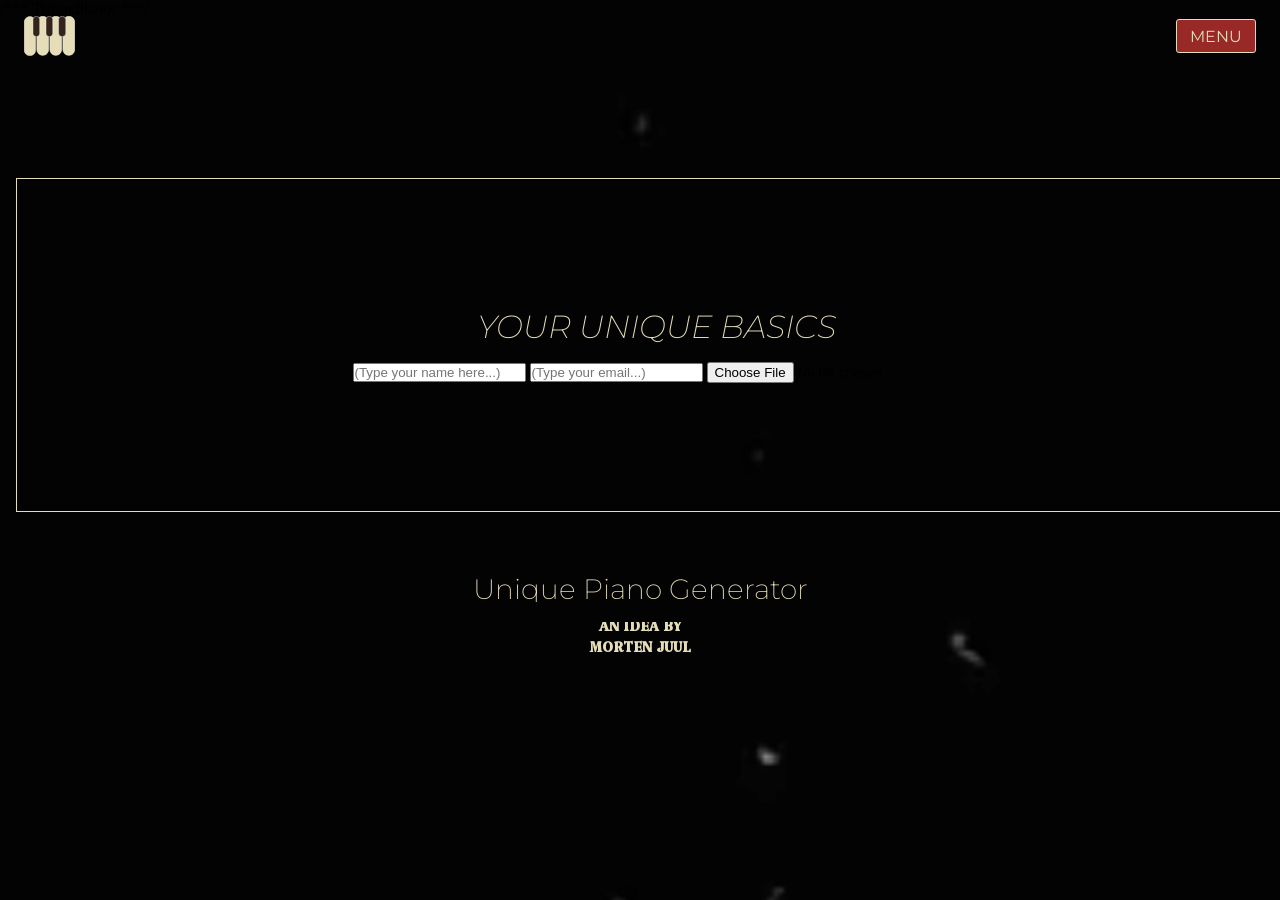
==== generator-basics.html @ 99628f64 "generator_site_startet" ====
<!DOCTYPE html>
<html lang="en">

<head>
    <meta charset="UTF-8">
    <meta name="viewport" content="width=device-width, initial-scale=1.0">
    <meta name="robots" content="noindex">

    <link href="https://fonts.googleapis.com/css2?family=Montserrat:ital,wght@0,100..900;1,100..900&display=swap"
        rel="stylesheet">
    <link href="https://fonts.googleapis.com/css2?family=Katibeh&display=swap" rel="stylesheet">


    <title>Generator - Basics</title>
    <link rel="stylesheet" href="style.css">
    <link rel="stylesheet" href="layout.css">
</head>

<body>

    <header class="site_header">
        <a href="index.html" class="header_logo">
            <img src="./svg_ikoner/emnesite_logo.svg" alt="Unique Piano Generator Logo">
        </a>
        <button class="header_menu">MENU</button>
    </header>

    <main>

        /*** Trinindikator ***/


        <section class="generator_form">
            <h3> YOUR UNIQUE BASICS</h3>

            <form class="demo_form" onsubmit="return false">

                <input type="text" id="navn" name="navn" placeholder="(Type your name here...)">
                <input type="email" id="email" name="email" placeholder="(Type your email...)">
                <input type="file" id="upload_img" name="Upload" placeholder="Upload your IMG
(this will be the interface-artwork on you digital instrument)">
        </section>


    </main>
    <footer>
        <h1>Unique Piano Generator</h1>
        <h2>AN IDEA BY<br> MORTEN JUUL</h2>

    </footer>


</body>

</html>
---- style.css ----
/*************** Reset *********************/
* {
  margin: 0;
  padding: 0;
  box-sizing: border-box;
  overflow-x: hidden;
}
img {
  width: 100%;
  height: auto;
  display: block;
}

/*************** Baggrund *********************/

body {
  background-image: url(./imgs/Baggrund\ til\ uploadsite\ 1\ -\ Emnesite.webp);
  background: cover fixed;
  background-position: center;
}

/*************** Header *********************/

.site_header {
  position: fixed;
  top: 0;
  left: 0;
  width: 100%;
  z-index: 100;
  display: flex;
  justify-content: space-between;
  align-items: center;
  padding: 1rem 1.5rem;
  box-sizing: border-box;
}

.header_logo img {
  display: block;
  height: 2.5rem;
  width: auto;
}

.header_menu {
  font-family: Montserrat, sans-serif;
  font-size: 1rem;
  color: #e5ddb8;
  background: #982926;
  border: 1px solid #e5ddb8;
  border-radius: 3px;
  padding: 0.4rem 0.8rem;
  cursor: pointer;
}

.site_header {
  /*** det er den her kode der ændre farven ved scrolle ***/
  background-color: transparent;
  animation: fra-gennemsigtig-til-farve linear both;
  animation-timeline: scroll();
  animation-range: calc(100svh - 80px) 100svh;
}

@keyframes fra-gennemsigtig-til-farve {
  to {
    background-color: #982926;
  }
}

/*************** Tekst-fonte *********************/

h1 {
  font-family: Montserrat, sans-serif;
  font-size: 2.75rem;
  font-weight: 200;
  color: #e5ddb8;
  line-height: 0.85;
}

h2 {
  font-family: Katibeh, serif;
  font-size: 1.3rem;
  color: #e5ddb8;
  line-height: 1;
}

.index_tagline h2 {
  font-size: 1.75rem;
}

h3 {
  font-family: Montserrat, sans-serif;
  font-size: 2rem;
  font-style: italic;
  font-weight: 200;
  color: #e5ddb8;
  white-space: nowrap;
  width: max-content;
  display: block;
}

p {
  font-family: Montserrat, sans-serif;
  font-size: 1rem;
  font-weight: 200;
  color: #e5ddb8;
}

/*************** Tekst-animationer *********************/

h3 span {
  display: inline-block;
  animation: tekst_ruller_over_skærm 8s linear infinite;
}

@keyframes tekst_ruller_over_skærm {
  0% {
    transform: translateX(0);
  }
  100% {
    transform: translateX(-100%);
  }
}

/*************** Guide-box *********************/

.guide_boxes {
  background-color: #982926;
}

/*************** Videoguide-box, ramme *********************/
.video_guide {
  &:hover {
    cursor: pointer;
  }

  @media (width > 700px) {
    border: 0.5px solid #e5ddb8;
  }
}

/*************** Generator CTA *********************/

.generator_cta {
  display: block;
  width: 300px;
  max-width: 100%;
  margin: 0 auto 3rem;
  padding: 2rem;
  border: 0.5px solid #e5ddb8;
  background-color: transparent;
  text-decoration: none;
  cursor: pointer;
  transition: background-color 0.3s;
}

.generator_cta:hover {
  background-color: #e5ddb8;
}

.generator_ikon {
  display: block;
  padding: 40px;
  width: 100%;
  animation: rotation 12s linear infinite;
  transition: filter 0.3s;
}

.generator_cta:hover .generator_ikon {
  filter: brightness(0);
}

@keyframes rotation {
  from {
    transform: rotate(0deg);
  }
  to {
    transform: rotate(-360deg);
  }
}

/*************** Generator Form *********************/

.generator_form {
  border: 0.5px solid #e5ddb8;
  margin: 1rem;
}

/*************** Footer Design *********************/

footer h1 {
  font-family: Montserrat, sans-serif;
  font-size: 1.75rem;
  font-weight: 200;
  color: #e5ddb8;
  line-height: 0.85;
  text-align: center;
  margin: 50px 0px 20px;
}

footer h2 {
  font-family: Katibeh, serif;
  font-size: 1.3rem;
  color: #e5ddb8;
  line-height: 1;
  text-align: center;
}
---- layout.css ----
main {
  margin-inline: auto;
}

/*************** Index_Hero *********************/

.index_hero {
  position: relative;
  isolation: isolate;
  width: 100%;
  height: 100vh;
  height: 100svh;
  overflow: hidden;
  display: grid;
  grid-template-rows: 1fr 1fr;
  justify-items: center;
  text-align: center;
  padding-inline: 1.5rem;
}

.video_hero {
  position: absolute;
  width: 100%;
  height: 100%;
  object-fit: cover;
  z-index: -1;
}

.index_hero h1 {
  align-self: end;
  padding-bottom: 8rem;
}

.index_hero h2 {
  align-self: start;
  padding-top: 16rem;
}

/*************** Index_Tagline *********************/

.index_tagline {
  margin-top: 50px;
  text-align: center;
}

/*************** Index_Marquee *********************/
.marquee {
  margin-top: 100px;
  margin-bottom: 40px;
  width: 100%;
  overflow: hidden;
}

/*************** Index_Guide *********************/

.guide_section {
  position: relative;
  isolation: isolate;
  overflow: hidden;
  padding: 3rem 1rem;
}

.guide_baggrund {
  position: absolute;
  inset: 0;
  width: 100%;
  height: 100%;
  object-fit: cover;
  z-index: -1;
}

/*** Swipe-slideren til mobil-visning ***/
.guide_slider {
  display: flex;
  gap: 1rem;
  overflow-x: auto;
  scroll-snap-type: x mandatory;
  scrollbar-width: none;
}
.guide_slider::-webkit-scrollbar {
  display: none;
}

/*** DESKTOP: 5 bokse i række og Compatibility under som i prototypen ***/
@media (width>900px) /*Jeg laver den her på 900px da den ellers brækker forkert over med overskriften i guide, så den ikke er læsbar*/ {
  .guide_slider {
    display: grid;
    grid-template-columns: repeat(5, 1fr);
    gap: 1.5rem;
    overflow: visible;
  }

  .box_compatibility {
    grid-column: 2 / 5;
    aspect-ratio: auto;
  }
}

.guide_boxes {
  display: grid;
  grid-template-columns: 1fr auto;
  align-content: start;
  gap: 0.5rem 1rem;
  padding: 1.25rem;
  flex: 0 0 85%;
  min-width: 0;
  scroll-snap-align: center;
}

.guide_boxes h2 {
  grid-column: 1;
  grid-row: 1;
}

.guide_boxes p {
  grid-column: 1 / -1;
  grid-row: 2;
}

.guide_boxes img {
  grid-column: 2;
  grid-row: 1;
  width: clamp(56px, 6vw, 80px);
  height: auto;
}

.box_compatibility {
  grid-template-columns: 1fr;
  text-align: center;
}
.box_compatibility h2,
.box_compatibility p {
  grid-column: 1;
}

/*************** Video_Guide *********************/

.video_guide {
  display: block;
  width: 100%;
  max-width: 900px;
  height: auto;
  justify-items: center;
  margin: 0 auto;
}

/*************** Generator_CTA *********************/

.generator_cta {
  margin-top: 100px;
}

/*************** Generator / upload form *********************/

.generator_form {
  display: grid;
  grid-template-columns: 1fr;
  gap: 1rem;
  justify-items: center;
  text-align: center;
  border: 0.5px solid #e5ddb8;
  width: 100%;
  padding: 8rem 1rem 8rem 1rem; /*** rækkefølgen er: top, højre, bund, venstre***/
  margin-top: 10rem;
}
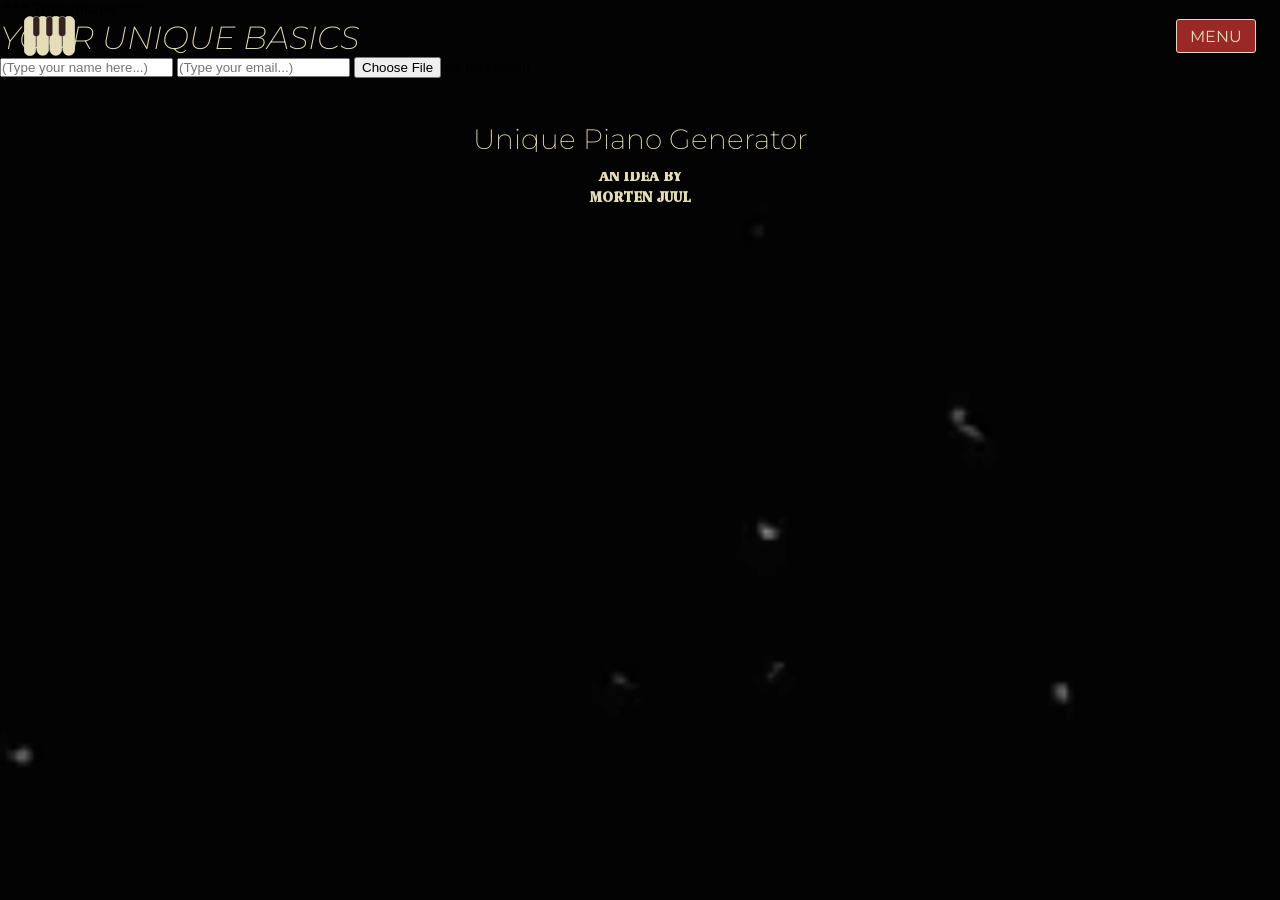
==== commit f1769249: "index_dropdown_menu" ====
--- a/generator-basics.html
+++ b/generator-basics.html
@@ -10,6 +10,7 @@
         rel="stylesheet">
     <link href="https://fonts.googleapis.com/css2?family=Katibeh&display=swap" rel="stylesheet">
 
+    <link rel="icon" href="./favicon.ico" />
 
     <title>Generator - Basics</title>
     <link rel="stylesheet" href="style.css">
@@ -49,6 +50,7 @@
 
     </footer>
 
+    <script src="menu.js"></script>
 
 </body>
 
--- a/style.css
+++ b/style.css
@@ -40,17 +40,6 @@
   width: auto;
 }
 
-.header_menu {
-  font-family: Montserrat, sans-serif;
-  font-size: 1rem;
-  color: #e5ddb8;
-  background: #982926;
-  border: 1px solid #e5ddb8;
-  border-radius: 3px;
-  padding: 0.4rem 0.8rem;
-  cursor: pointer;
-}
-
 .site_header {
   /*** det er den her kode der ændre farven ved scrolle ***/
   background-color: transparent;
@@ -65,6 +54,49 @@
   }
 }
 
+/*************** Menu-knap *********************/
+
+.header_menu {
+  font-family: Montserrat, sans-serif;
+  font-size: 1rem;
+  color: #e5ddb8;
+  background: #982926;
+  border: 1px solid #e5ddb8;
+  border-radius: 3px;
+  padding: 0.4rem 0.8rem;
+  cursor: pointer;
+}
+
+/*************** Dropdown-menu *********************/
+
+nav {
+  display: none;
+  position: fixed;
+  top: 4.5rem; /*** gør sådan at den røde header og menu hænger sammen ***/
+  width: 100%;
+  z-index: 100;
+  background-color: #982926;
+  padding: 1rem 1rem;
+  text-align: end;
+}
+
+nav.active {
+  display: block;
+}
+
+nav li {
+  margin: 0.5rem 2.3rem 0rem 0rem; /* styrer margin, så tekst flytter sig */
+}
+
+/* Udseende på linkene */
+nav a {
+  font-family: Montserrat, sans-serif;
+  font-size: 1.5rem;
+  font-style: italic;
+  font-weight: 200;
+  color: #e5ddb8;
+}
+
 /*************** Tekst-fonte *********************/
 
 h1 {
@@ -92,8 +124,8 @@
   font-style: italic;
   font-weight: 200;
   color: #e5ddb8;
-  white-space: nowrap;
-  width: max-content;
+  white-space: nowrap; /*** sørger for at alt blir på en linje ***/
+
   display: block;
 }
 
@@ -124,6 +156,7 @@
 
 .guide_boxes {
   background-color: #982926;
+  border: 1px solid #681815;
 }
 
 /*************** Videoguide-box, ramme *********************/
@@ -137,15 +170,15 @@
   }
 }
 
-/*************** Generator CTA *********************/
+/*************** Generator CTA-knap *********************/
 
 .generator_cta {
   display: block;
   width: 300px;
   max-width: 100%;
   margin: 0 auto 3rem;
-  padding: 2rem;
-  border: 0.5px solid #e5ddb8;
+  padding: 4.5rem;
+  border: 1px solid #e5ddb8;
   background-color: transparent;
   text-decoration: none;
   cursor: pointer;
@@ -158,9 +191,8 @@
 
 .generator_ikon {
   display: block;
-  padding: 40px;
-  width: 100%;
-  animation: rotation 12s linear infinite;
+  width: 100%;
+  animation: rotation 14s linear infinite;
   transition: filter 0.3s;
 }
 
@@ -177,13 +209,6 @@
   }
 }
 
-/*************** Generator Form *********************/
-
-.generator_form {
-  border: 0.5px solid #e5ddb8;
-  margin: 1rem;
-}
-
 /*************** Footer Design *********************/
 
 footer h1 {
--- a/layout.css
+++ b/layout.css
@@ -77,12 +77,9 @@
   scroll-snap-type: x mandatory;
   scrollbar-width: none;
 }
-.guide_slider::-webkit-scrollbar {
-  display: none;
-}
 
 /*** DESKTOP: 5 bokse i række og Compatibility under som i prototypen ***/
-@media (width>900px) /*Jeg laver den her på 900px da den ellers brækker forkert over med overskriften i guide, så den ikke er læsbar*/ {
+@media (width>800px) /*Jeg laver den her på 900px da den ellers brækker forkert over med overskriften i guide, så den ikke er læsbar*/ {
   .guide_slider {
     display: grid;
     grid-template-columns: repeat(5, 1fr);
@@ -98,11 +95,11 @@
 
 .guide_boxes {
   display: grid;
-  grid-template-columns: 1fr auto;
+  grid-template-columns: 1fr auto; /***** det betyder at der er to kolonner men den første fylder alt det er er plads til ift. auto's størrelse***/
   align-content: start;
   gap: 0.5rem 1rem;
   padding: 1.25rem;
-  flex: 0 0 85%;
+  flex: 0 0 85%; /***1. tal: siger at box ikke må vokse***/
   min-width: 0;
   scroll-snap-align: center;
 }
@@ -124,15 +121,6 @@
   height: auto;
 }
 
-.box_compatibility {
-  grid-template-columns: 1fr;
-  text-align: center;
-}
-.box_compatibility h2,
-.box_compatibility p {
-  grid-column: 1;
-}
-
 /*************** Video_Guide *********************/
 
 .video_guide {
@@ -152,14 +140,8 @@
 
 /*************** Generator / upload form *********************/
 
-.generator_form {
-  display: grid;
-  grid-template-columns: 1fr;
-  gap: 1rem;
-  justify-items: center;
-  text-align: center;
-  border: 0.5px solid #e5ddb8;
-  width: 100%;
-  padding: 8rem 1rem 8rem 1rem; /*** rækkefølgen er: top, højre, bund, venstre***/
-  margin-top: 10rem;
+@media (width>800px) {
+  .generator_cta {
+    width: 500px;
+  }
 }
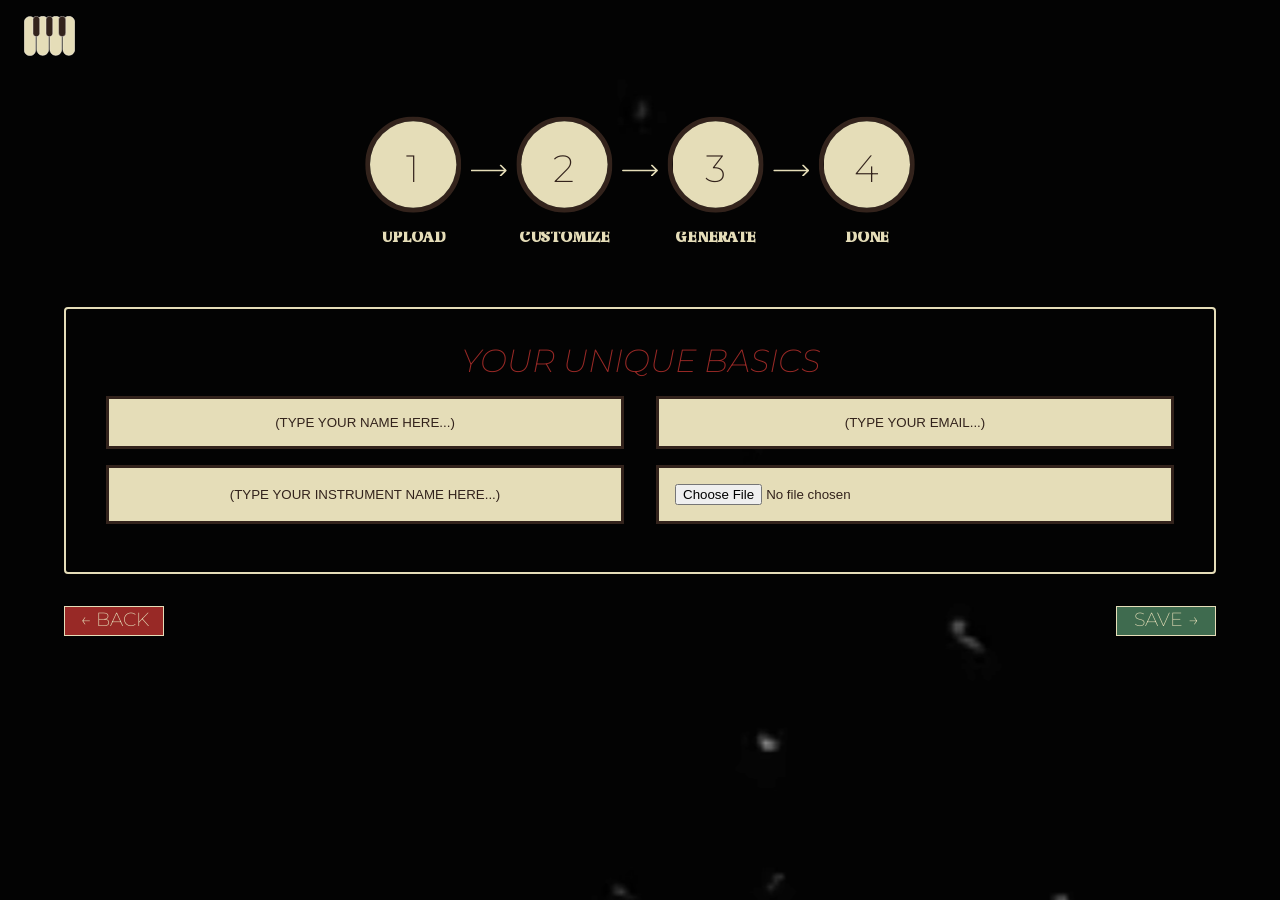
==== commit 5d1bd283: "generator_basics_upload_done" ====
--- a/generator-basics.html
+++ b/generator-basics.html
@@ -23,32 +23,53 @@
         <a href="index.html" class="header_logo">
             <img src="./svg_ikoner/emnesite_logo.svg" alt="Unique Piano Generator Logo">
         </a>
-        <button class="header_menu">MENU</button>
+
     </header>
 
     <main>
 
-        /*** Trinindikator ***/
+
+        <div class="trinindikator">
+            <div class="trin upload_trin">
+                <h3>1</h3>
+                <h2>UPLOAD</h2>
+            </div>
+            <img class="pil_generator_sites" src="./svg_ikoner/Pil.svg" alt="Pil">
+            <div class="trin customize_trin">
+                <h3>2</h3>
+                <h2>CUSTOMIZE</h2>
+            </div>
+            <img class="pil_generator_sites" src="./svg_ikoner/Pil.svg" alt="Pil">
+            <div class="trin generate_trin">
+                <h3>3</h3>
+                <h2>GENERATE</h2>
+            </div>
+            <img class="pil_generator_sites" src="./svg_ikoner/Pil.svg" alt="Pil">
+            <div class="trin done_trin">
+                <h3>4</h3>
+                <h2>DONE</h2>
+            </div>
+        </div>
 
 
-        <section class="generator_form">
+        <div class="generator_form">
             <h3> YOUR UNIQUE BASICS</h3>
 
-            <form class="demo_form" onsubmit="return false">
+            <form class="generator_basics" onsubmit="return false">
 
                 <input type="text" id="navn" name="navn" placeholder="(Type your name here...)">
                 <input type="email" id="email" name="email" placeholder="(Type your email...)">
-                <input type="file" id="upload_img" name="Upload" placeholder="Upload your IMG
-(this will be the interface-artwork on you digital instrument)">
-        </section>
+                <input type="text" id="instrument" name="navn" placeholder="(Type your instrument name here...)">
+                <input type="file" id="upload_img" name="Upload" accept="image/*">
+            </form>
+        </div>
 
+        <div class="back_save">
+            <a class="back_knap" href="generator-basics.html">← BACK</a>
+            <a class="save_knap" href="generator-upload.html">SAVE →</a>
+        </div>
 
     </main>
-    <footer>
-        <h1>Unique Piano Generator</h1>
-        <h2>AN IDEA BY<br> MORTEN JUUL</h2>
-
-    </footer>
 
     <script src="menu.js"></script>
 
--- a/style.css
+++ b/style.css
@@ -166,7 +166,7 @@
   }
 
   @media (width > 700px) {
-    border: 0.5px solid #e5ddb8;
+    border: 1.5px solid #e5ddb8;
   }
 }
 
@@ -209,6 +209,108 @@
   }
 }
 
+/*************** Generator-form - Trinindikator *********************/
+
+.trin h3 {
+  width: 80px;
+  height: 80px;
+  border: 4px solid #33231c;
+  border-radius: 50%;
+  background-color: #e5ddb8;
+  color: #33231c;
+  font-style: normal;
+  font-size: 2rem;
+  line-height: 80px;
+  text-align: center;
+}
+
+.active_trin h3 {
+  background-color: #3f6b4f;
+  color: #e5ddb8;
+  border: 4px solid #e5ddb8;
+}
+.trin h2 {
+  font-size: 1.2rem;
+  text-align: center;
+}
+
+/*************** Genrator-form - Basics *********************/
+
+.generator_form {
+  border: 2px solid #e5ddb8;
+  border-radius: 4px;
+}
+
+.generator_form h3 {
+  color: #982926;
+}
+
+.generator_basics {
+  padding: 1rem;
+  border-radius: 4px;
+  font-family: Montserrat, sans-serif;
+  font-size: 1rem;
+}
+
+input {
+  background-color: #e5ddb8;
+  border: 3px solid #33231c;
+  padding: 1rem;
+  color: #33231c;
+  text-align: center;
+}
+
+.generator_basics input::placeholder {
+  color: #33231c;
+  text-transform: uppercase;
+}
+
+.felt_email p {
+  margin-top: 0.75rem;
+  text-transform: uppercase;
+  font-size: 0.8rem;
+}
+
+.save_knap {
+  display: block;
+  text-decoration: none;
+  text-align: center;
+  width: 100px;
+  height: 30px;
+  background-color: #3f6b4f;
+  border: 1px solid #e5ddb8;
+  color: #e5ddb8;
+  font-family: Montserrat, sans-serif;
+  font-size: 1.2rem;
+  font-weight: 200;
+  cursor: pointer;
+}
+
+.save_knap:hover {
+  background-color: #e5ddb8;
+  color: #3f6b4f;
+}
+
+.back_knap {
+  display: block;
+  text-decoration: none;
+  text-align: center;
+  width: 100px;
+  height: 30px;
+  background-color: #982926;
+  border: 1px solid #e5ddb8;
+  color: #e5ddb8;
+  font-family: Montserrat, sans-serif;
+  font-size: 1.2rem;
+  font-weight: 200;
+  cursor: pointer;
+}
+
+.back_knap:hover {
+  background-color: #e5ddb8;
+  color: #982926;
+}
+
 /*************** Footer Design *********************/
 
 footer h1 {
--- a/layout.css
+++ b/layout.css
@@ -1,5 +1,6 @@
 main {
   margin-inline: auto;
+  max-width: 1200px;
 }
 
 /*************** Index_Hero *********************/
@@ -8,8 +9,8 @@
   position: relative;
   isolation: isolate;
   width: 100%;
-  height: 100vh;
-  height: 100svh;
+  height: 100vh; /*** De her to får hero til at fylde hele skærmens højde på både mobil og desktop ***/
+  height: 100svh; /*** De her to får hero til at fylde hele skærmens højde på både mobil og desktop ***/
   overflow: hidden;
   display: grid;
   grid-template-rows: 1fr 1fr;
@@ -27,13 +28,13 @@
 }
 
 .index_hero h1 {
-  align-self: end;
-  padding-bottom: 8rem;
+  grid-row: 1;
+  padding-top: 10rem;
 }
 
 .index_hero h2 {
-  align-self: start;
-  padding-top: 16rem;
+  grid-row: 2;
+  padding-top: 10rem;
 }
 
 /*************** Index_Tagline *********************/
@@ -69,7 +70,7 @@
   z-index: -1;
 }
 
-/*** Swipe-slideren til mobil-visning ***/
+/*** note: Swipe-slideren til mobil-visning ***/
 .guide_slider {
   display: flex;
   gap: 1rem;
@@ -78,7 +79,7 @@
   scrollbar-width: none;
 }
 
-/*** DESKTOP: 5 bokse i række og Compatibility under som i prototypen ***/
+/*** note: DESKTOP: 5 bokse i række og Compatibility under som i prototypen ***/
 @media (width>800px) /*Jeg laver den her på 900px da den ellers brækker forkert over med overskriften i guide, så den ikke er læsbar*/ {
   .guide_slider {
     display: grid;
@@ -95,11 +96,11 @@
 
 .guide_boxes {
   display: grid;
-  grid-template-columns: 1fr auto; /***** det betyder at der er to kolonner men den første fylder alt det er er plads til ift. auto's størrelse***/
+  grid-template-columns: 1fr auto; /***** note: det betyder at der er to kolonner men den første fylder alt det er er plads til ift. auto's størrelse***/
   align-content: start;
   gap: 0.5rem 1rem;
   padding: 1.25rem;
-  flex: 0 0 85%; /***1. tal: siger at box ikke må vokse***/
+  flex: 0 0 85%; /***note: 1. tal: siger at box ikke må vokse***/
   min-width: 0;
   scroll-snap-align: center;
 }
@@ -135,13 +136,115 @@
 /*************** Generator_CTA *********************/
 
 .generator_cta {
-  margin-top: 100px;
-}
-
-/*************** Generator / upload form *********************/
+  margin-top: 130px;
+}
+
+/*************** Generator / upload form  på Indexet *********************/
 
 @media (width>800px) {
   .generator_cta {
     width: 500px;
   }
 }
+
+/*************** Generator - Trinindikator *********************/
+
+.trinindikator {
+  display: grid;
+  grid-template-columns: repeat(7, auto); /* 4 trin + 3 pile = 7 kolonner */
+  justify-content: center;
+  align-items: start;
+  column-gap: 0.5rem;
+  padding-inline: 1.5rem;
+  margin-top: 8rem;
+}
+
+.trin {
+  display: grid;
+  justify-items: center;
+  gap: 1rem;
+}
+
+.pil_generator_sites {
+  width: 30px;
+  align-self: start;
+  margin-top: 40px;
+}
+
+@media (min-width: 800px) {
+  .trinindikator {
+    scale: 1.2;
+  }
+}
+
+/*************** Generator-form *********************/
+
+.generator_form {
+  display: grid;
+  justify-items: center;
+  padding: 2rem 1.5rem;
+  margin: 4rem 1.5rem 0 1.5rem;
+}
+
+/**** Basics ****/
+/* MOBIL: alt under hinanden */
+.generator_basics {
+  display: grid;
+  grid-template-columns: 1fr;
+  gap: 1rem;
+  width: 100%;
+}
+
+.generator_basics input {
+  width: 100%;
+}
+
+/**** DESKTOP: så den kommer op i 2 kolonner ****/
+@media (min-width: 800px) {
+  .generator_basics {
+    grid-template-columns: 1fr 1fr;
+    gap: 1rem 2rem;
+  }
+  .felt_navn {
+    grid-column: 1;
+    grid-row: 1;
+  }
+  .felt_email {
+    grid-column: 1;
+    grid-row: 2;
+  }
+  .felt_instrument {
+    grid-column: 2;
+    grid-row: 1;
+  }
+  .felt_billede {
+    grid-column: 2;
+    grid-row: 2;
+  }
+}
+
+/**** Upload ****/
+.generator_upload {
+  display: grid;
+  grid-template-columns: 1fr;
+  gap: 1rem;
+  width: 100%;
+}
+
+/*************** Save-knap *********************/
+
+.back_save {
+  display: grid;
+  grid-template-columns: 1fr 1fr;
+  margin-top: 2rem;
+}
+
+.save_knap {
+  margin-right: 1.5rem;
+  justify-self: end;
+}
+
+.back_knap {
+  margin-left: 1.5rem;
+  justify-self: start;
+}
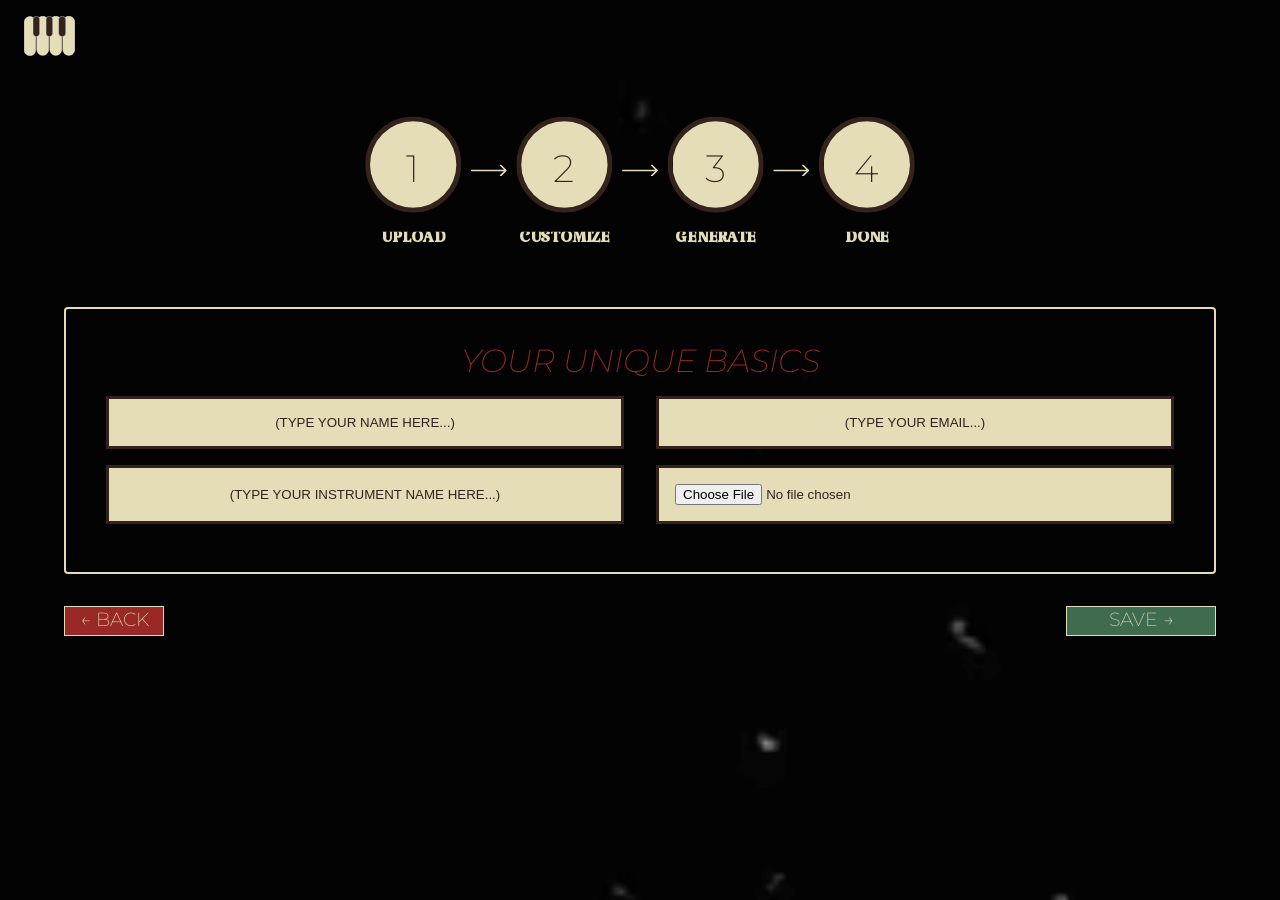
==== commit fdece9f4: "site_done" ====
--- a/generator-basics.html
+++ b/generator-basics.html
@@ -11,6 +11,10 @@
     <link href="https://fonts.googleapis.com/css2?family=Katibeh&display=swap" rel="stylesheet">
 
     <link rel="icon" href="./favicon.ico" />
+
+    <meta name="description"
+        content="Unique Piano Generator helps you transform your acousic piano to a digital instrument - we do the coding, you create the sound!">
+
 
     <title>Generator - Basics</title>
     <link rel="stylesheet" href="style.css">
--- a/style.css
+++ b/style.css
@@ -271,11 +271,15 @@
   font-size: 0.8rem;
 }
 
+.done_form_text_center {
+  text-align: center;
+}
+
 .save_knap {
   display: block;
   text-decoration: none;
   text-align: center;
-  width: 100px;
+  width: 150px;
   height: 30px;
   background-color: #3f6b4f;
   border: 1px solid #e5ddb8;
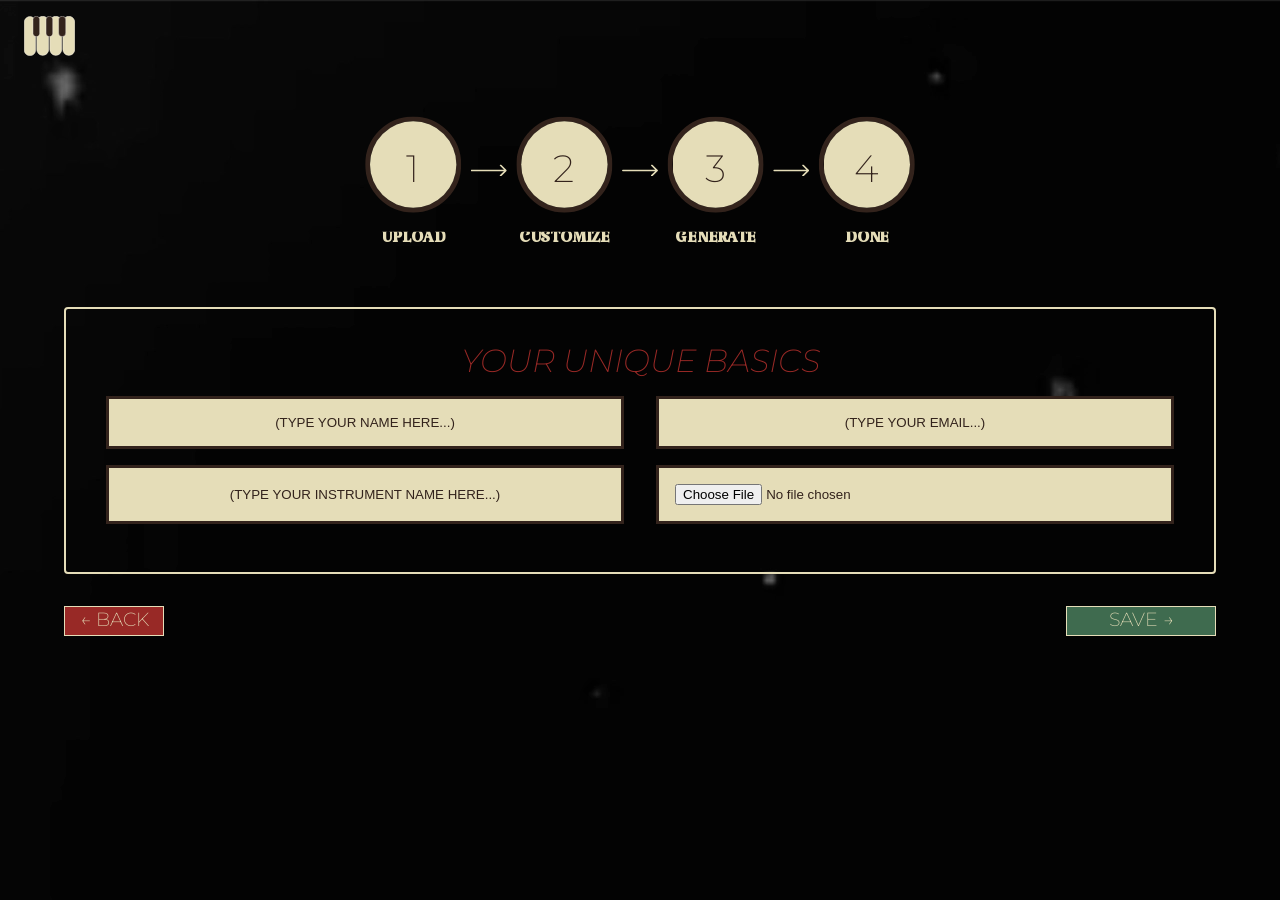
==== commit 13b14d73: "site_final" ====
--- a/generator-basics.html
+++ b/generator-basics.html
@@ -69,7 +69,7 @@
         </div>
 
         <div class="back_save">
-            <a class="back_knap" href="generator-basics.html">← BACK</a>
+            <a class="back_knap" href="index.html">← BACK</a>
             <a class="save_knap" href="generator-upload.html">SAVE →</a>
         </div>
 
--- a/style.css
+++ b/style.css
@@ -16,7 +16,7 @@
 body {
   background-image: url(./imgs/Baggrund\ til\ uploadsite\ 1\ -\ Emnesite.webp);
   background: cover fixed;
-  background-position: center;
+  background-attachment: fixed;
 }
 
 /*************** Header *********************/
@@ -185,10 +185,6 @@
   transition: background-color 0.3s;
 }
 
-.generator_cta:hover {
-  background-color: #e5ddb8;
-}
-
 .generator_ikon {
   display: block;
   width: 100%;
@@ -196,10 +192,6 @@
   transition: filter 0.3s;
 }
 
-.generator_cta:hover .generator_ikon {
-  filter: brightness(0);
-}
-
 @keyframes rotation {
   from {
     transform: rotate(0deg);
@@ -207,6 +199,14 @@
   to {
     transform: rotate(-360deg);
   }
+}
+
+.generator_cta:hover {
+  background-color: #e5ddb8;
+}
+
+.generator_cta:hover .generator_ikon {
+  filter: brightness(0);
 }
 
 /*************** Generator-form - Trinindikator *********************/
--- a/layout.css
+++ b/layout.css
@@ -28,12 +28,10 @@
 }
 
 .index_hero h1 {
-  grid-row: 1;
   padding-top: 10rem;
 }
 
 .index_hero h2 {
-  grid-row: 2;
   padding-top: 10rem;
 }
 
